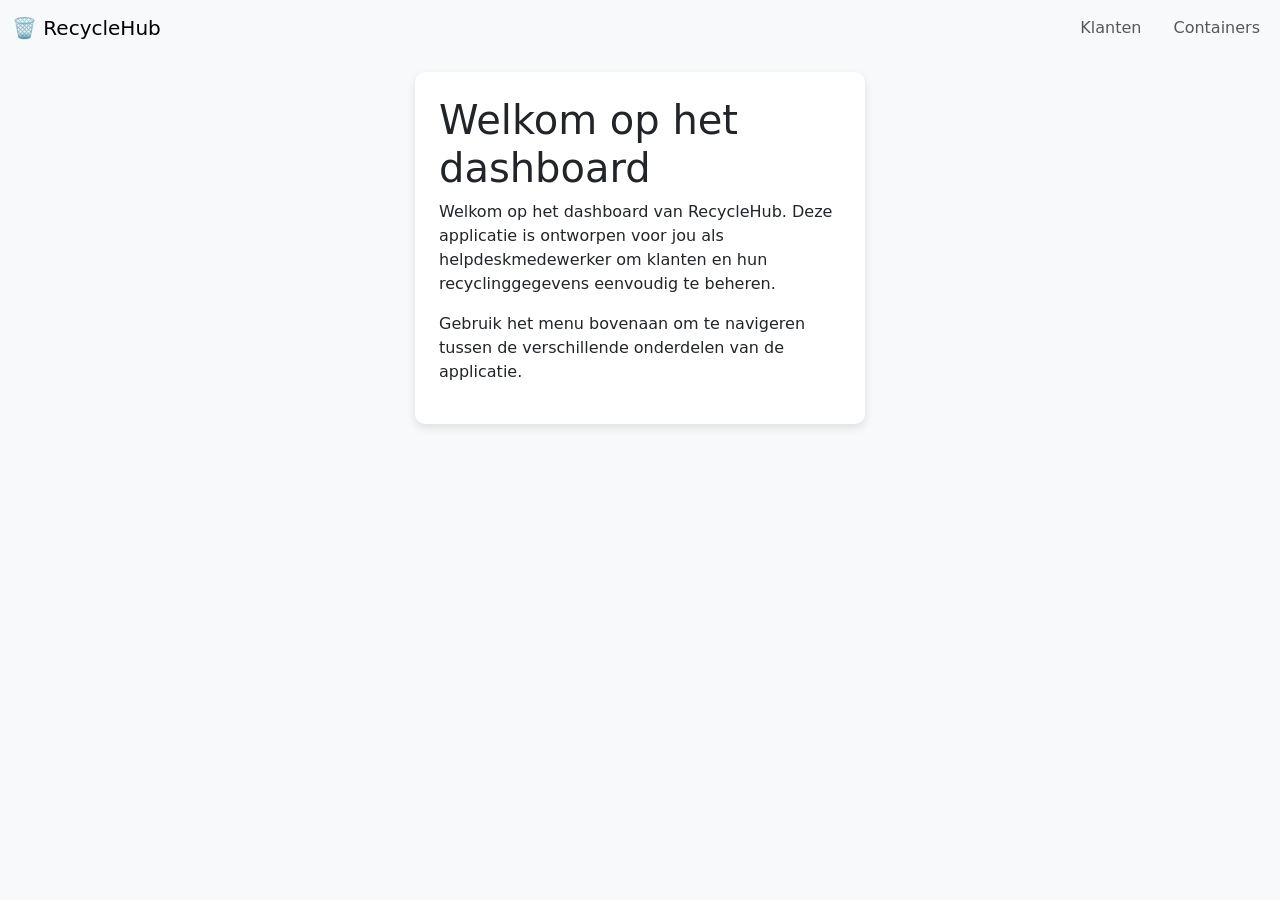
==== index.html @ c88f06fc "Initial commit" ====
<!DOCTYPE html>
<html lang="en">

<head>
    <meta charset="UTF-8" />
    <meta name="viewport" content="width=device-width, initial-scale=1.0" />
    <title>RecycleHub</title>
    <link rel="stylesheet" href="https://cdn.jsdelivr.net/npm/bootstrap@5.3.8/dist/css/bootstrap.min.css">
    <link rel="stylesheet" href="./css/style.css" />
</head>

<body class="bg-light">
    <!-- NAVIGATIEBALK -->
    <nav class="navbar navbar-expand bg-light">
        <div class="container-fluid">
            <a class="navbar-brand" href="index.html">🗑️ RecycleHub</a>
            <ul class="navbar-nav ms-auto d-flex flex-row gap-3">
                <li class="nav-item">
                    <a class="nav-link" href="customers.html">Klanten</a>
                </li>
                <li class="nav-item">
                    <a class="nav-link" href="bins.html">Containers</a>
                </li>
            </ul>
        </div>
    </nav>

    <div class="container mt-3">
        <main class="d-flex flex-column">
            <div class="panel panel-default bg-white p-4">
                <div class="panel-body ">
                    <header class="page-header">
                        <h1>Welkom op het dashboard</h1>
                    </header>
                    <p>
                        Welkom op het dashboard van RecycleHub. Deze applicatie is ontworpen voor jou als
                        helpdeskmedewerker om klanten en hun recyclinggegevens eenvoudig te beheren.
                    </p>

                    <p>
                        Gebruik het menu bovenaan om te navigeren tussen de verschillende onderdelen van de applicatie.
                    </p>
                </div>
            </div>
        </main>
    </div>



    <script type="module" src="./js/index.js"></script>
</body>

</html>
---- css/style.css ----
.panel {
  width: 450px;
  margin: auto;
  border-radius: 10px;
  box-shadow: 0 4px 10px rgba(0,0,0,0.1);
}

.contact-row {
  display: flex;
  justify-content: space-between;
  align-items: center;
}
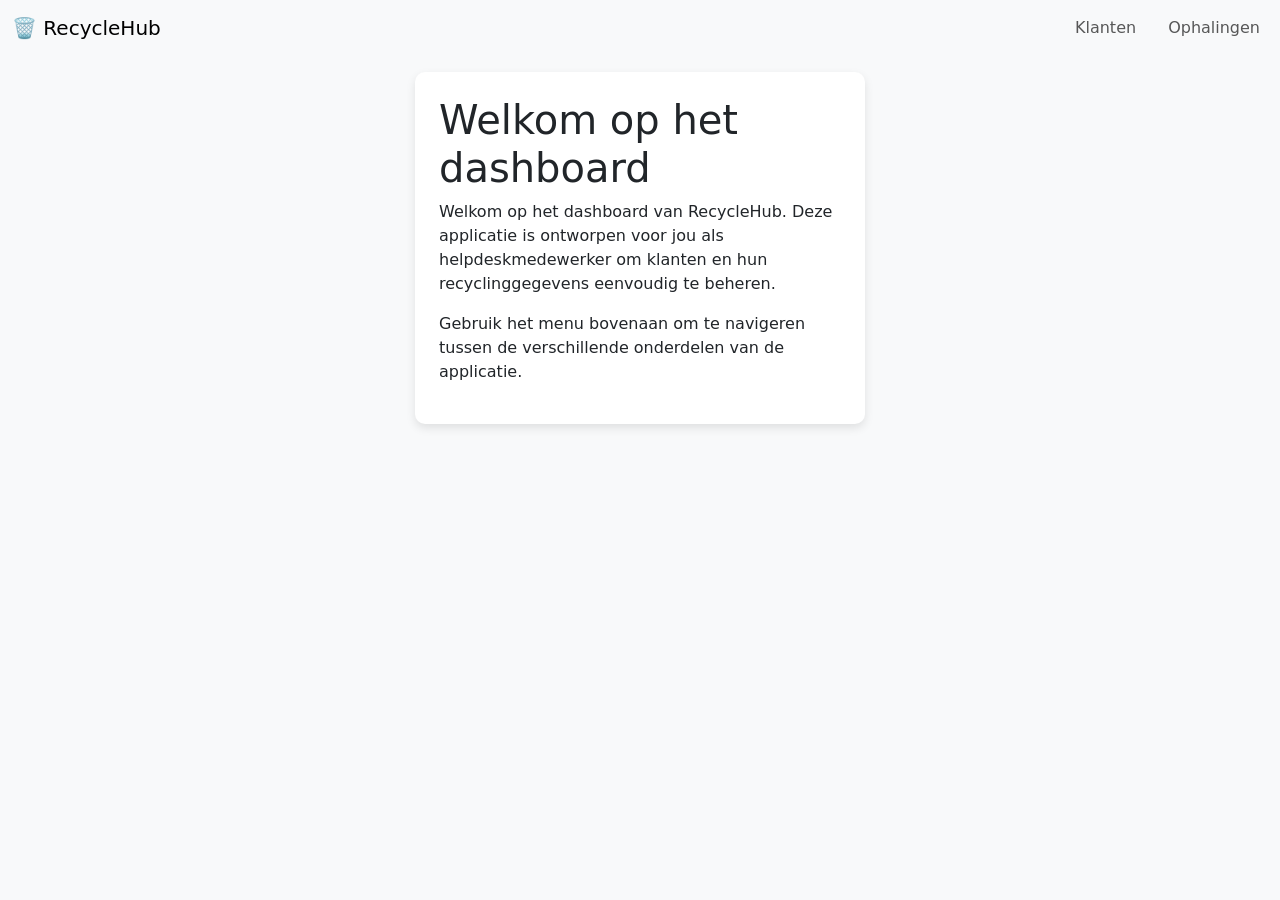
==== commit 18e445e1: "changed bins to pickups" ====
--- a/index.html
+++ b/index.html
@@ -7,6 +7,7 @@
     <title>RecycleHub</title>
     <link rel="stylesheet" href="https://cdn.jsdelivr.net/npm/bootstrap@5.3.8/dist/css/bootstrap.min.css">
     <link rel="stylesheet" href="./css/style.css" />
+    <link rel="shortcut icon" href="#">
 </head>
 
 <body class="bg-light">
@@ -16,10 +17,10 @@
             <a class="navbar-brand" href="index.html">🗑️ RecycleHub</a>
             <ul class="navbar-nav ms-auto d-flex flex-row gap-3">
                 <li class="nav-item">
-                    <a class="nav-link" href="customers.html">Klanten</a>
+                    <a class="nav-link" href="customer_list.html">Klanten</a>
                 </li>
                 <li class="nav-item">
-                    <a class="nav-link" href="bins.html">Containers</a>
+                    <a class="nav-link" href="pickup_list.html">Ophalingen</a>
                 </li>
             </ul>
         </div>
@@ -44,10 +45,6 @@
             </div>
         </main>
     </div>
-
-
-
-    <script type="module" src="./js/index.js"></script>
 </body>
 
 </html>
--- a/css/style.css
+++ b/css/style.css
@@ -9,4 +9,8 @@
   display: flex;
   justify-content: space-between;
   align-items: center;
+}
+
+a {
+  color: green;
 }
